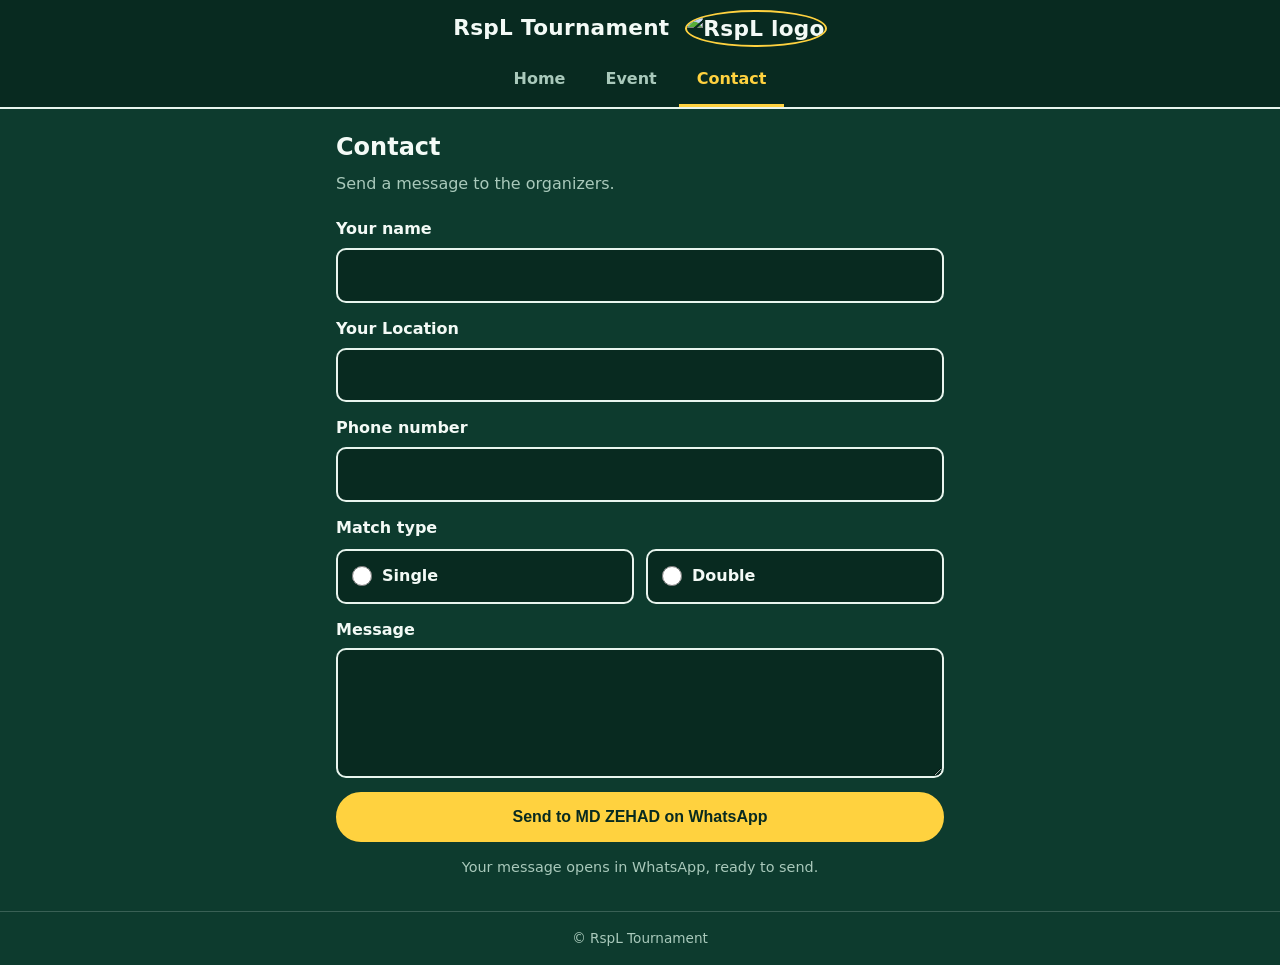
==== contact.html @ faf72170 "Update button text for WhatsApp message sending" ====
<!DOCTYPE html>
<html lang="bn">
<head>
  <meta charset="UTF-8">
  <meta name="viewport" content="width=device-width, initial-scale=1">
  <meta name="theme-color" content="#082a20">
  <title>Contact - Rspl Tournament</title>
  <link rel="icon" href="https://i.ibb.co.com/m5tmZ4PT/Messenger-creation-7-D3924-FC-F023-47-C5-844-F-A91970795523.jpg">
  <link rel="stylesheet" href="style.css">
  <style>
    fieldset { border: none; display: grid; gap: 10px; }
    legend { font-weight: 600; margin-bottom: 8px; }
    .choices { display: flex; gap: 12px; }
    .choice {
      flex: 1;
      display: flex;
      align-items: center;
      gap: 10px;
      padding: 13px 14px;
      border: 2px solid var(--line);
      border-radius: 10px;
      background: var(--court-dark);
      font-weight: 600;
      cursor: pointer;
    }
    .choice input {
      width: 20px;
      height: 20px;
      padding: 0;
      accent-color: var(--shuttle);
    }
    .choice:has(input:checked) {
      border-color: var(--shuttle);
      color: var(--shuttle);
    }
  </style>
</head>
<body>

  <header>
    <h1 class="brand">
      RspL Tournament
      <img src="https://i.ibb.co.com/m5tmZ4PT/Messenger-creation-7-D3924-FC-F023-47-C5-844-F-A91970795523.jpg" alt="RspL logo">
    </h1>
    <nav>
      <ul>
        <li><a href="index.html">Home</a></li>
        <li><a href="events.html">Event</a></li>
        <li><a href="contact.html" class="active">Contact</a></li>
      </ul>
    </nav>
  </header>

  <main>
    <h2>Contact</h2>
    <p class="sub">Send a message to the organizers.</p>

    <form id="contactForm">
      <label>Your name
        <input type="text" id="name" name="name" autocomplete="name" required>
      </label>

      <label> Your Location 
        <input type="text" id="location" name="location" required>
      </label>

      <label>Phone number
        <input type="tel" id="phone" name="phone" autocomplete="tel" inputmode="tel" required>
      </label>

      <fieldset>
        <legend>Match type</legend>
        <div class="choices">
          <label class="choice">
            <input type="radio" name="matchType" value="Single" required> Single
          </label>
          <label class="choice">
            <input type="radio" name="matchType" value="Double"> Double
          </label>
        </div>
      </fieldset>

      <label>Message
        <textarea id="message" name="message" required></textarea>
      </label>

      <button class="btn" type="submit">Send to MD ZEHAD  on WhatsApp</button>
      <p class="note">Your message opens in WhatsApp, ready to send.</p>
    </form>
  </main>

  <footer>&copy; RspL Tournament</footer>

  <script>
    const WHATSAPP_NUMBER = "6584029857";

    document.getElementById("contactForm").addEventListener("submit", function (ev) {
      ev.preventDefault();
      const name = document.getElementById("name").value.trim();
      const location = document.getElementById("location").value.trim();
      const phone = document.getElementById("phone").value.trim();
      const matchType = document.querySelector('input[name="matchType"]:checked').value;
      const message = document.getElementById("message").value.trim();
      const text =
        "RspL Tournament\n" +
        "Name: " + name + "\n" +
        "Location: " + location + "\n" +
        "Phone: " + phone + "\n" +
        "Match type: " + matchType + "\n" +
        "Message: " + message;
      window.open("https://wa.me/" + WHATSAPP_NUMBER + "?text=" + encodeURIComponent(text), "_blank");
    });
  </script>

</body>
</html>
---- style.css ----
:root {
  --court: #0d3b2e;
  --court-dark: #082a20;
  --line: #e8f5ee;
  --shuttle: #ffd23f;
  --text: #f3faf6;
  --muted: #a9c9bb;
}

* { margin: 0; padding: 0; box-sizing: border-box; -webkit-tap-highlight-color: transparent; }

html { scroll-behavior: smooth; }

body {
  font-family: system-ui, -apple-system, "Segoe UI", Roboto, "Noto Sans Bengali", sans-serif;
  background: var(--court);
  color: var(--text);
  line-height: 1.55;
  min-height: 100vh;
  display: flex;
  flex-direction: column;
}

header {
  position: sticky;
  top: 0;
  z-index: 10;
  background: var(--court-dark);
  border-bottom: 2px solid var(--line);
  padding: 10px 16px 0;
}

h1.brand {
  font-size: 1.35rem;
  font-weight: 800;
  letter-spacing: 0.3px;
  text-align: center;
}

h1.brand img {
  height: 1.7em;
  width: 1.7em;
  object-fit: cover;
  border-radius: 50%;
  vertical-align: middle;
  margin-left: 8px;
  border: 2px solid var(--shuttle);
}

nav ul {
  list-style: none;
  display: flex;
  justify-content: center;
  gap: 4px;
  margin-top: 8px;
}

nav a {
  display: block;
  padding: 12px 18px;
  color: var(--muted);
  text-decoration: none;
  font-weight: 600;
  border-bottom: 3px solid transparent;
}

nav a:hover { color: var(--text); }

nav a.active {
  color: var(--shuttle);
  border-bottom-color: var(--shuttle);
}

nav a:focus-visible,
.btn:focus-visible,
input:focus-visible,
textarea:focus-visible {
  outline: 3px solid var(--shuttle);
  outline-offset: 2px;
}

main {
  flex: 1;
  width: 100%;
  max-width: 640px;
  margin: 0 auto;
  padding: 20px 16px 32px;
}

h2 { font-size: 1.5rem; margin-bottom: 6px; }
.sub { color: var(--muted); margin-bottom: 20px; }

footer {
  text-align: center;
  color: var(--muted);
  font-size: 0.85rem;
  padding: 16px;
  border-top: 1px solid rgba(232, 245, 238, 0.2);
}

.btn {
  display: inline-block;
  padding: 14px 24px;
  border-radius: 999px;
  font-weight: 700;
  font-size: 1rem;
  text-decoration: none;
  border: 2px solid var(--shuttle);
  background: var(--shuttle);
  color: var(--court-dark);
  cursor: pointer;
}

.btn.ghost { background: transparent; color: var(--shuttle); }
.btn:active { transform: scale(0.97); }

.scene {
  width: 100%;
  border: 2px solid var(--line);
  border-radius: 12px;
  background: #0b4a38;
  display: block;
}

.scene .court-line { stroke: var(--line); stroke-width: 2; fill: none; }
.scene .net { stroke: var(--line); stroke-width: 2; }
.scene .net-top { stroke: var(--line); stroke-width: 4; }
.scene .net-mesh { stroke: rgba(232, 245, 238, 0.5); stroke-width: 1; }
.scene .racket-handle { stroke: var(--line); stroke-width: 4; stroke-linecap: round; }
.scene .racket-head { fill: none; stroke: var(--line); stroke-width: 4; }
.scene .racket-strings { stroke: rgba(232, 245, 238, 0.5); stroke-width: 1; }
.scene .shuttle-head { fill: var(--shuttle); }
.scene .shuttle-skirt { fill: var(--line); }

.swing-l { animation: hitL 2.4s ease-in-out infinite; }
.swing-r { animation: hitR 2.4s ease-in-out infinite; }

@keyframes hitL {
  0%   { transform: rotate(28deg); }
  8%   { transform: rotate(-4deg); }
  30%  { transform: rotate(-16deg); }
  92%  { transform: rotate(-16deg); }
  100% { transform: rotate(28deg); }
}

@keyframes hitR {
  0%   { transform: rotate(16deg); }
  42%  { transform: rotate(16deg); }
  50%  { transform: rotate(4deg); }
  58%  { transform: rotate(-28deg); }
  80%  { transform: rotate(16deg); }
  100% { transform: rotate(16deg); }
}

.hero-text { text-align: center; margin: 22px 0; }
.hero-text h2 { font-size: 1.7rem; }
.hero-text p { color: var(--muted); margin-top: 6px; }

.actions { display: flex; gap: 12px; justify-content: center; flex-wrap: wrap; margin-top: 18px; }

.event {
  border: 2px solid var(--line);
  border-radius: 12px;
  padding: 16px;
  margin-bottom: 14px;
  background: var(--court-dark);
}

.event h3 { font-size: 1.15rem; color: var(--shuttle); margin-bottom: 6px; }
.event dl { display: grid; grid-template-columns: auto 1fr; gap: 4px 12px; font-size: 0.95rem; }
.event dt { color: var(--muted); }
.event .btn { margin-top: 12px; padding: 10px 18px; font-size: 0.95rem; }

.empty {
  border: 2px dashed var(--muted);
  border-radius: 12px;
  padding: 24px 16px;
  text-align: center;
  color: var(--muted);
}

form { display: grid; gap: 14px; }

label { font-weight: 600; display: grid; gap: 6px; }

input, textarea {
  font: inherit;
  padding: 13px 14px;
  border-radius: 10px;
  border: 2px solid var(--line);
  background: var(--court-dark);
  color: var(--text);
  width: 100%;
}

textarea { min-height: 130px; resize: vertical; }

.note { color: var(--muted); font-size: 0.9rem; text-align: center; }

@media (prefers-reduced-motion: reduce) {
  .swing-l, .swing-r { animation: none; }
  html { scroll-behavior: auto; }
}
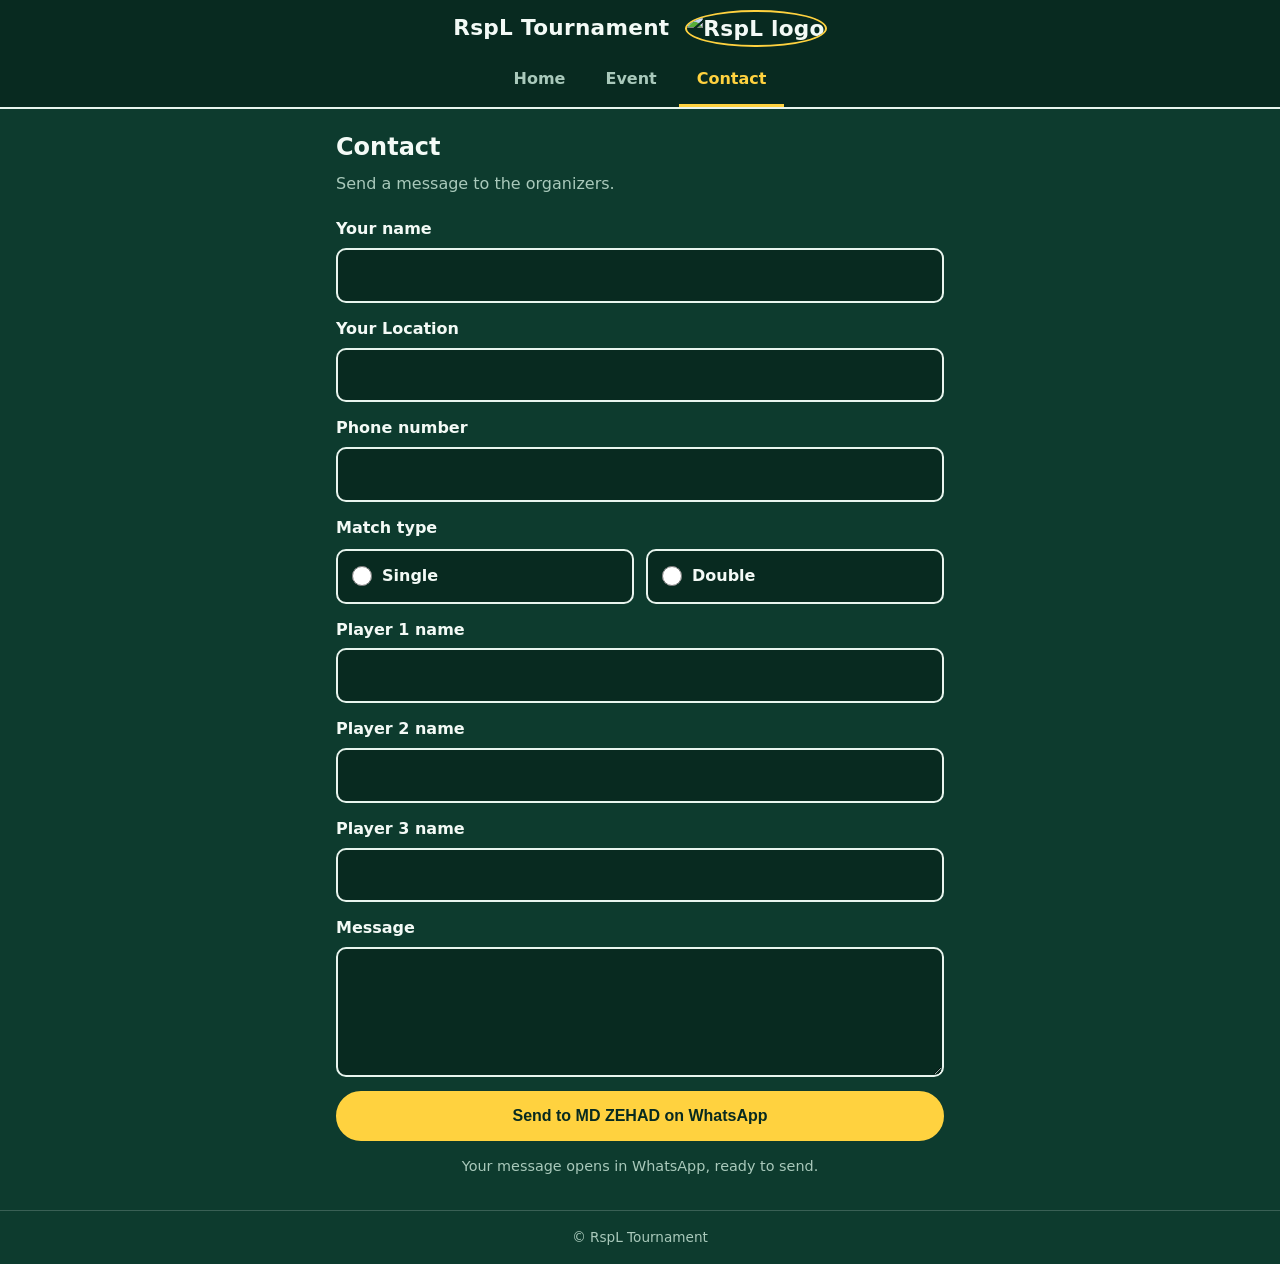
==== commit f2ca84c5: "Update contact.html" ====
--- a/contact.html
+++ b/contact.html
@@ -60,7 +60,7 @@
         <input type="text" id="name" name="name" autocomplete="name" required>
       </label>
 
-      <label> Your Location 
+      <label>Your Location
         <input type="text" id="location" name="location" required>
       </label>
 
@@ -80,11 +80,23 @@
         </div>
       </fieldset>
 
+      <label>Player 1 name
+        <input type="text" id="player1" name="player1" required>
+      </label>
+
+      <label>Player 2 name
+        <input type="text" id="player2" name="player2" required>
+      </label>
+
+      <label>Player 3 name
+        <input type="text" id="player3" name="player3" required>
+      </label>
+
       <label>Message
         <textarea id="message" name="message" required></textarea>
       </label>
 
-      <button class="btn" type="submit">Send to MD ZEHAD  on WhatsApp</button>
+      <button class="btn" type="submit">Send to MD ZEHAD on WhatsApp</button>
       <p class="note">Your message opens in WhatsApp, ready to send.</p>
     </form>
   </main>
@@ -100,6 +112,9 @@
       const location = document.getElementById("location").value.trim();
       const phone = document.getElementById("phone").value.trim();
       const matchType = document.querySelector('input[name="matchType"]:checked').value;
+      const player1 = document.getElementById("player1").value.trim();
+      const player2 = document.getElementById("player2").value.trim();
+      const player3 = document.getElementById("player3").value.trim();
       const message = document.getElementById("message").value.trim();
       const text =
         "RspL Tournament\n" +
@@ -107,6 +122,9 @@
         "Location: " + location + "\n" +
         "Phone: " + phone + "\n" +
         "Match type: " + matchType + "\n" +
+        "Player 1: " + player1 + "\n" +
+        "Player 2: " + player2 + "\n" +
+        "Player 3: " + player3 + "\n" +
         "Message: " + message;
       window.open("https://wa.me/" + WHATSAPP_NUMBER + "?text=" + encodeURIComponent(text), "_blank");
     });
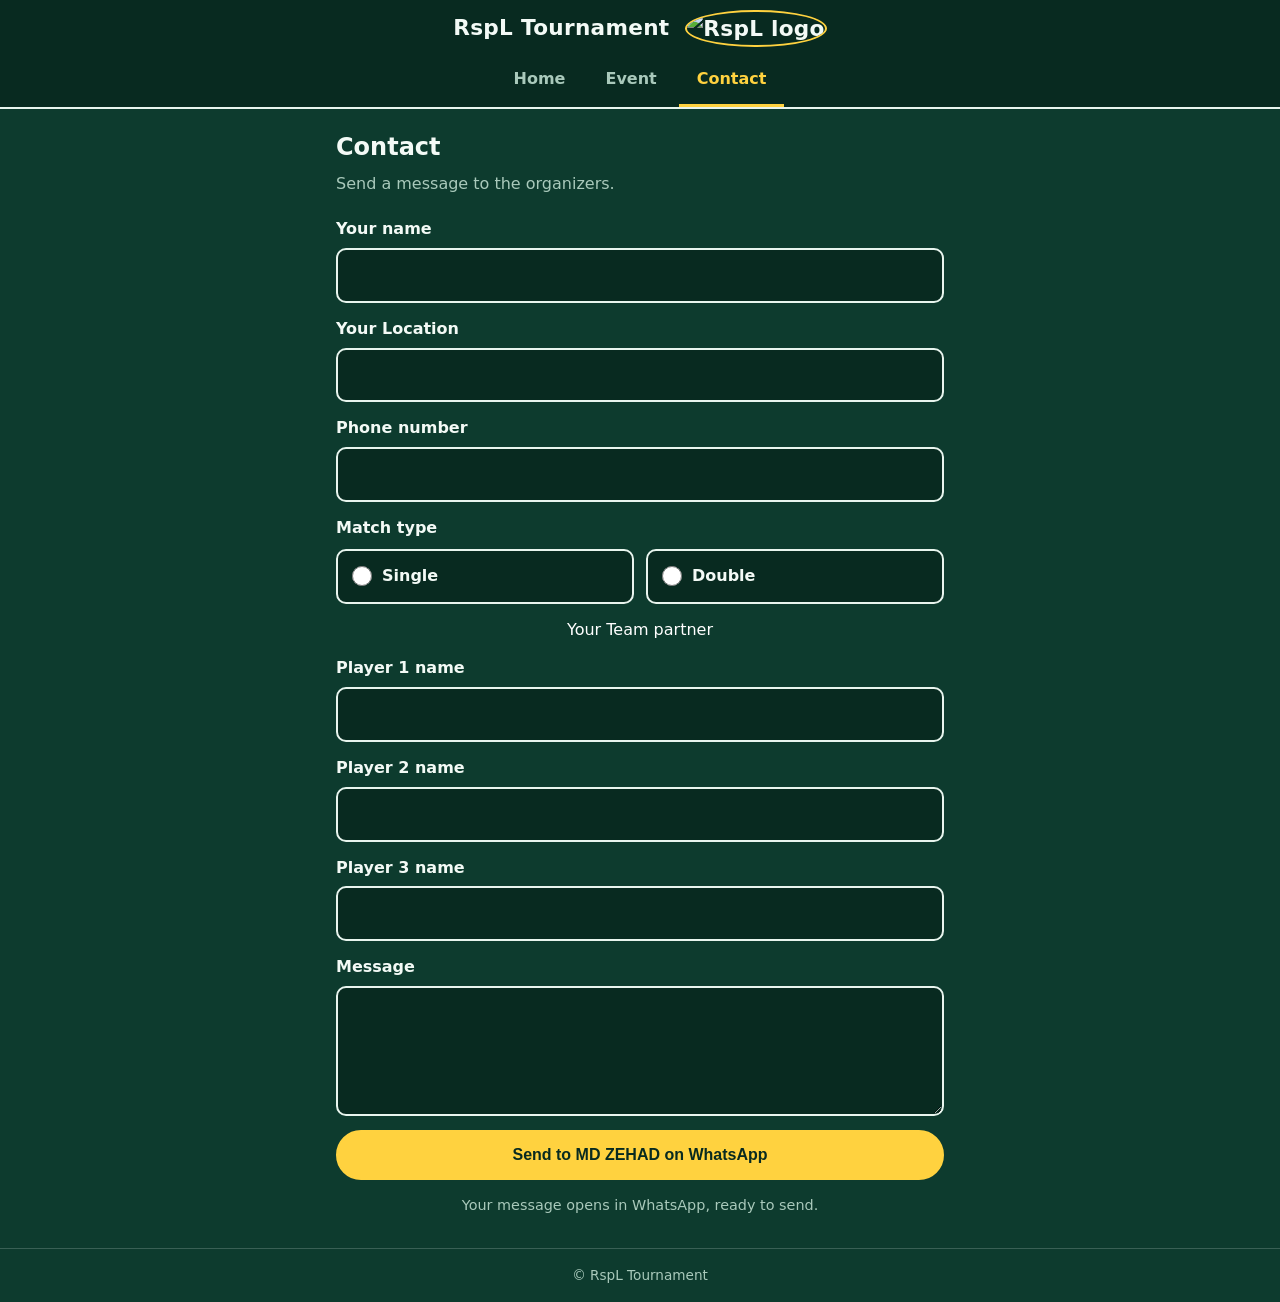
==== commit 4c4f67b5: "Add team partner label to contact form" ====
--- a/contact.html
+++ b/contact.html
@@ -79,6 +79,7 @@
           </label>
         </div>
       </fieldset>
+       <p style="color:white; text-align:center;"> Your Team partner </p>
 
       <label>Player 1 name
         <input type="text" id="player1" name="player1" required>
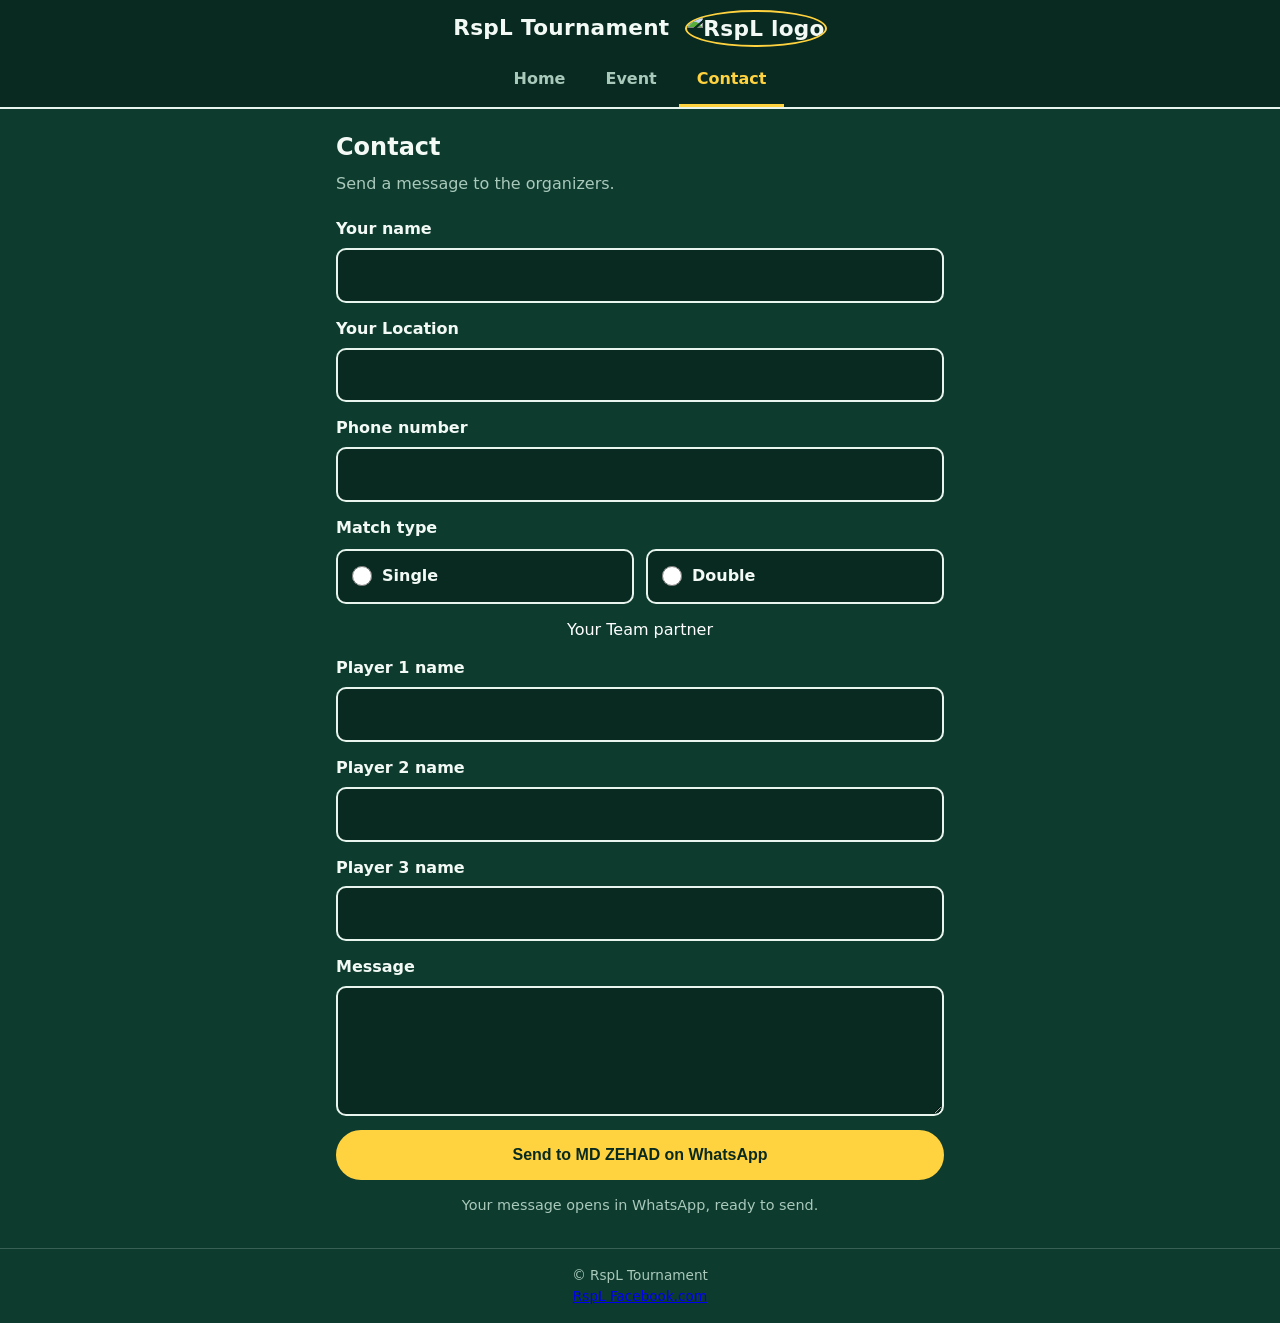
==== commit 9f57ce58: "Update footer to include Facebook link Added a Facebook link to the footer of contact.html." ====
--- a/contact.html
+++ b/contact.html
@@ -102,7 +102,8 @@
     </form>
   </main>
 
-  <footer>&copy; RspL Tournament</footer>
+  <footer>&copy; RspL Tournament <br>
+   <a href="https://www.facebook.com/profile.php?id=61595606709713" targer="_blank" alt="RspL Facebook face">RspL Facebook.com </a></footer>
 
   <script>
     const WHATSAPP_NUMBER = "6584029857";
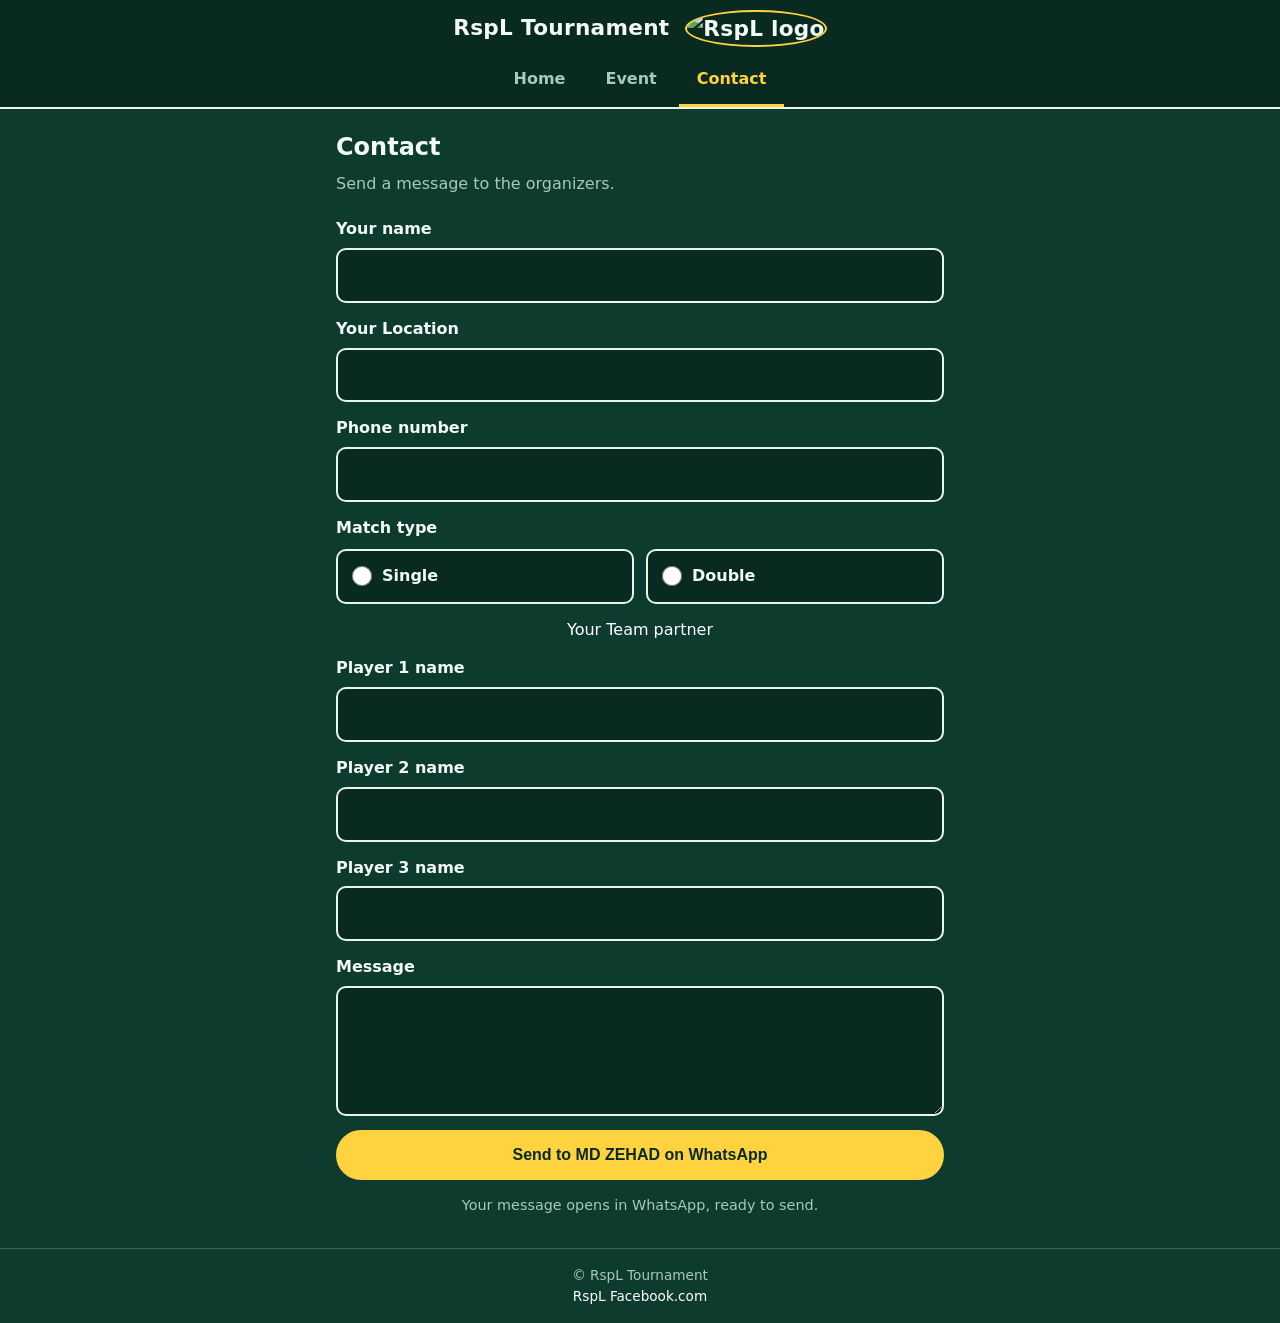
==== commit f01da7ee: "Fix link styling for Facebook in contact.html" ====
--- a/contact.html
+++ b/contact.html
@@ -103,7 +103,7 @@
   </main>
 
   <footer>&copy; RspL Tournament <br>
-   <a href="https://www.facebook.com/profile.php?id=61595606709713" targer="_blank" alt="RspL Facebook face">RspL Facebook.com </a></footer>
+   <a style="text-decoration:none; color:white;" href="https://www.facebook.com/profile.php?id=61595606709713" targer="_blank" alt="RspL Facebook face">RspL Facebook.com </a></footer>
 
   <script>
     const WHATSAPP_NUMBER = "6584029857";
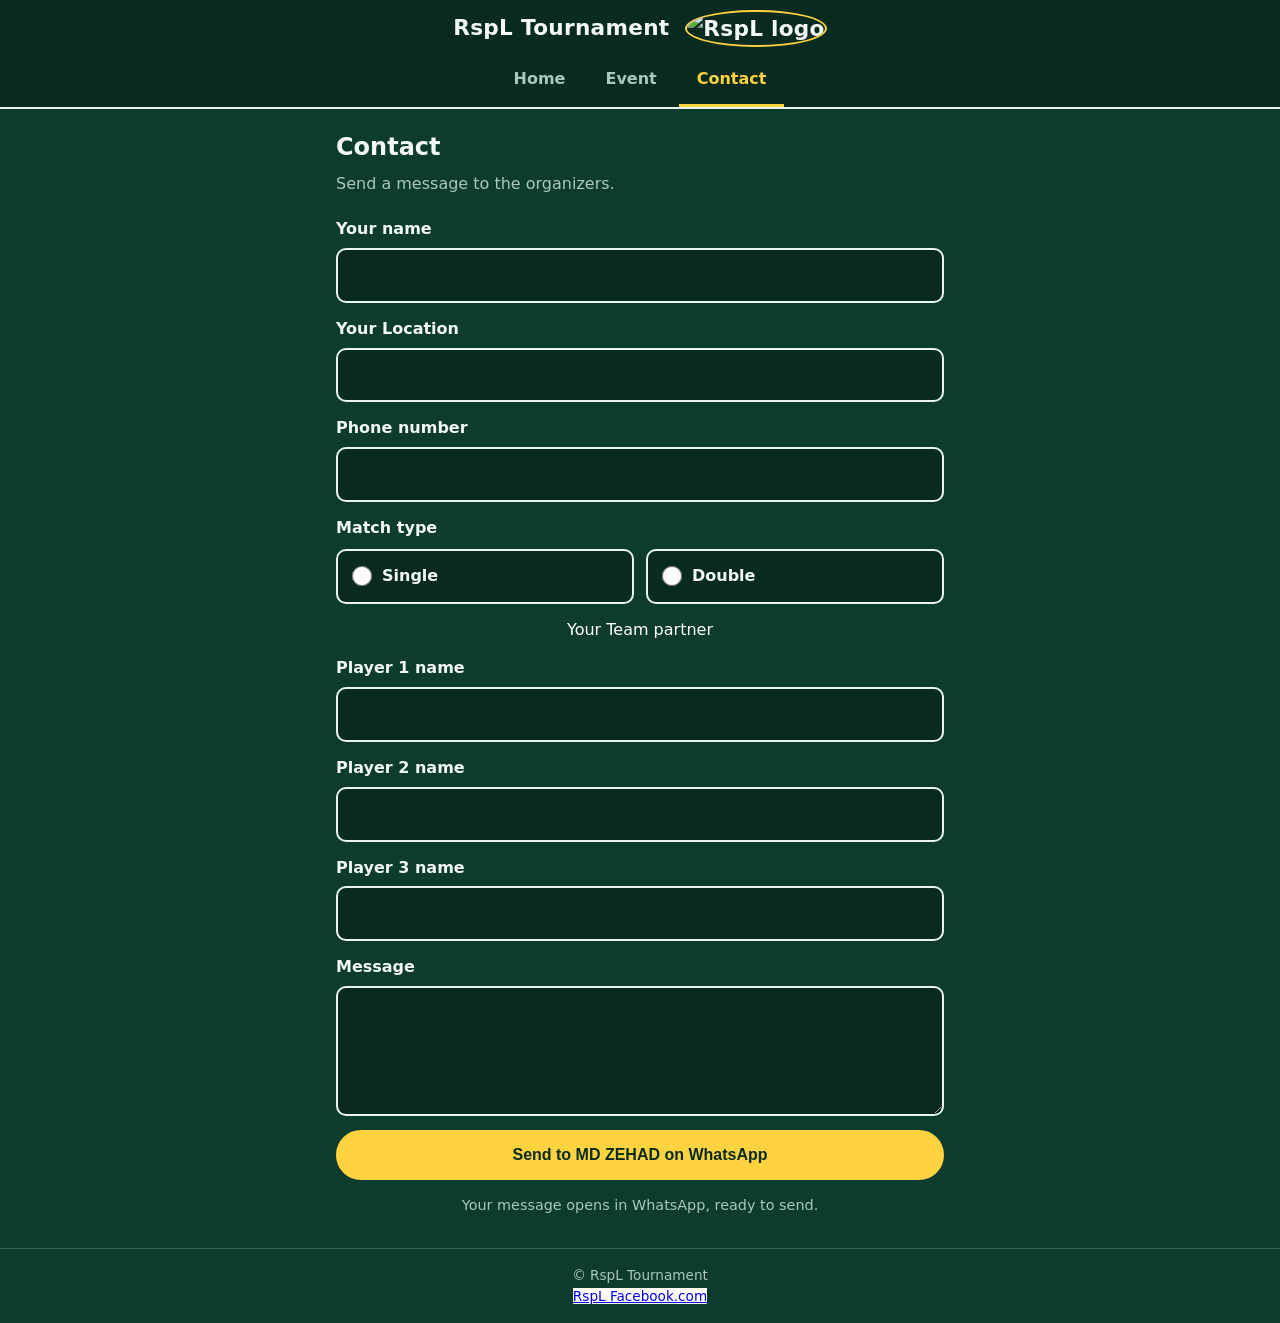
==== commit 7380ceb2: "Update contact.html" ====
--- a/contact.html
+++ b/contact.html
@@ -103,7 +103,7 @@
   </main>
 
   <footer>&copy; RspL Tournament <br>
-   <a style="text-decoration:none; color:white;" href="https://www.facebook.com/profile.php?id=61595606709713" targer="_blank" alt="RspL Facebook face">RspL Facebook.com </a></footer>
+   <a style="background-color:white;" href="https://www.facebook.com/profile.php?id=61595606709713" targer="_blank" alt="RspL Facebook face">RspL Facebook.com </a></footer>
 
   <script>
     const WHATSAPP_NUMBER = "6584029857";
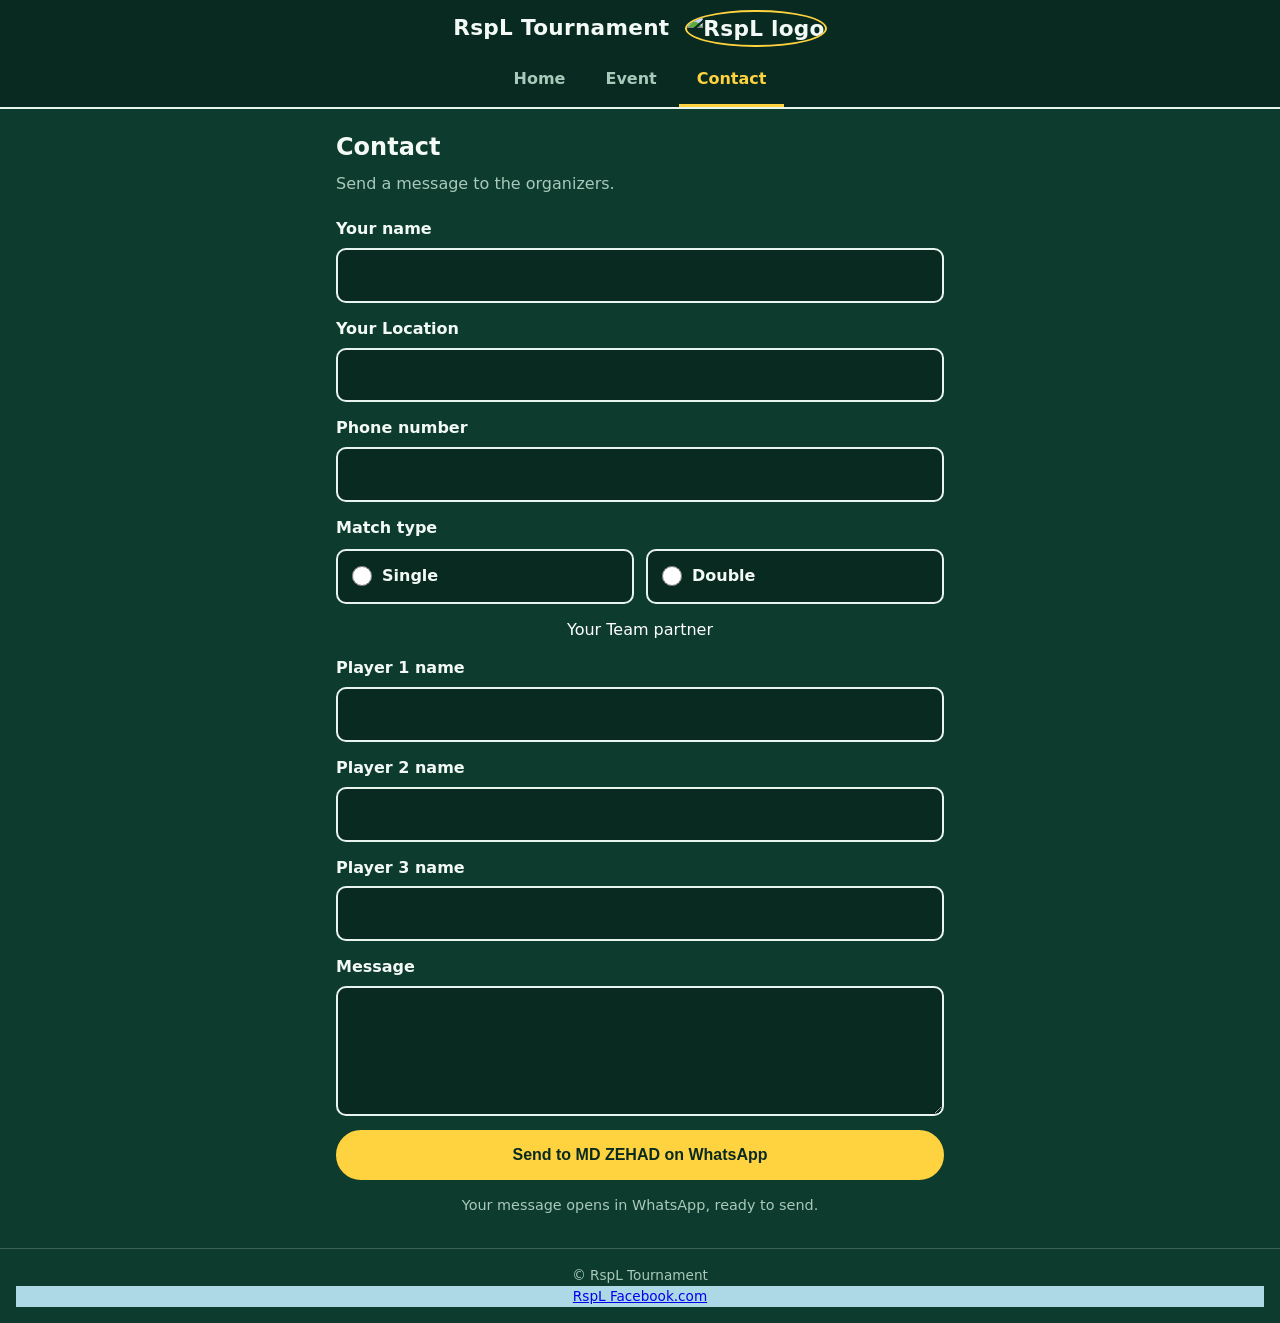
==== commit 87e3db1c: "Update footer to include Facebook link in a paragraph" ====
--- a/contact.html
+++ b/contact.html
@@ -103,7 +103,7 @@
   </main>
 
   <footer>&copy; RspL Tournament <br>
-   <a style="background-color:white;" href="https://www.facebook.com/profile.php?id=61595606709713" targer="_blank" alt="RspL Facebook face">RspL Facebook.com </a></footer>
+   <p style="background-color:lightblue;"><a href="https://www.facebook.com/profile.php?id=61595606709713" targer="_blank" alt="RspL Facebook face">RspL Facebook.com </a> </p></footer>
 
   <script>
     const WHATSAPP_NUMBER = "6584029857";
